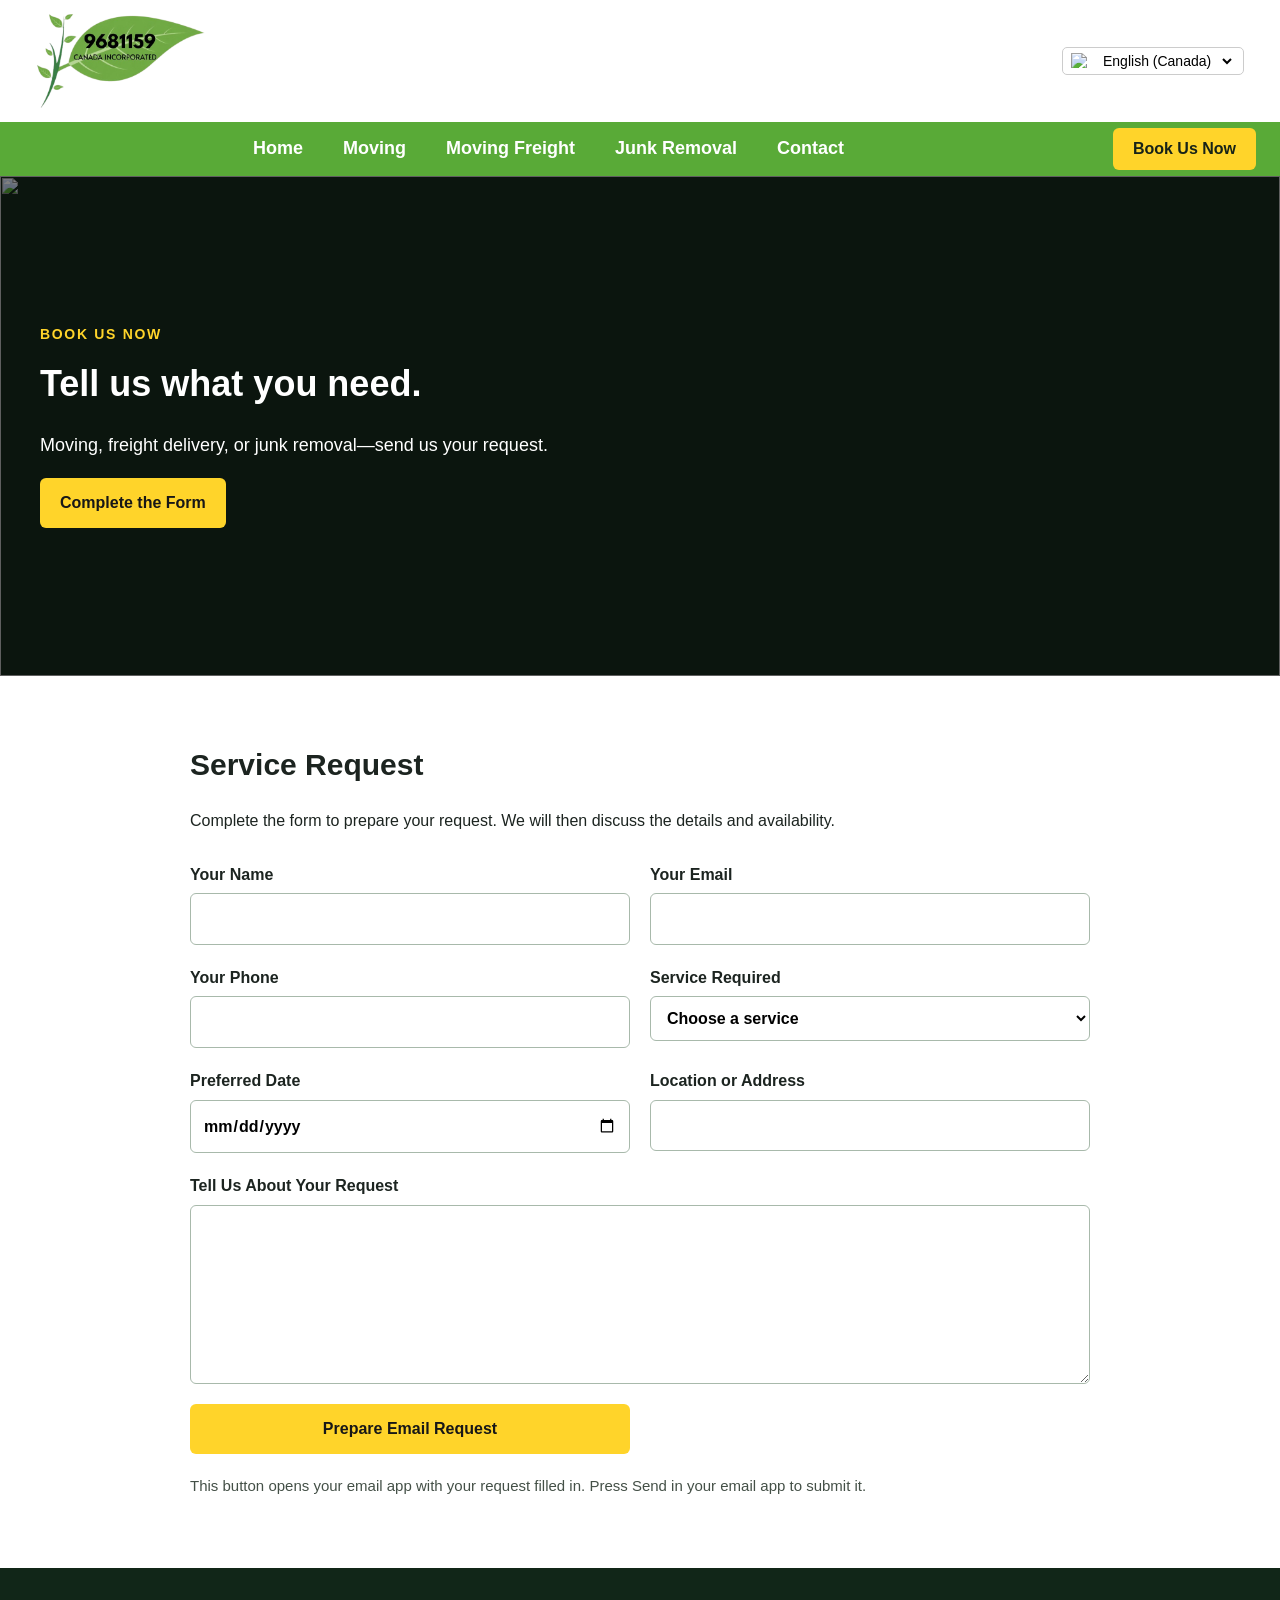
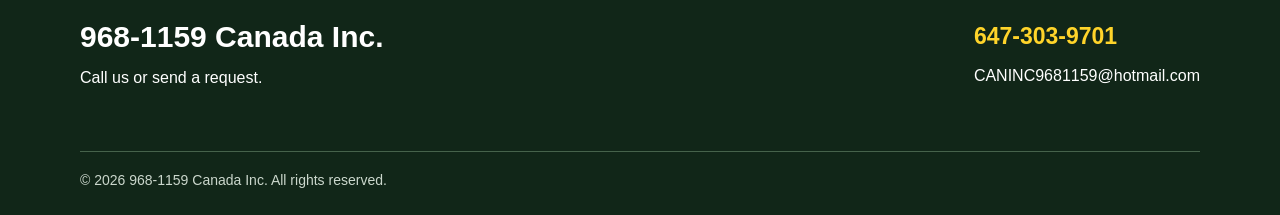
==== 99-Company/book.html @ 7fc64387 "Add files via upload" ====
<!DOCTYPE html>
<html lang="en-CA">
<head>
  <meta charset="UTF-8">
  <meta name="viewport" content="width=device-width, initial-scale=1">

  <title data-fr="Réservez maintenant | 968-1159 Canada Inc.">
    Book Us Now | 968-1159 Canada Inc.
  </title>

  <link rel="stylesheet" href="style.css">
  <script src="script.js" defer></script>
</head>

<body>
  <header class="site-header">
    <div class="header-inner">

      <!-- CHANGE LOGO HERE -->
      <a href="index.html">
        <img
          class="logo"
          src="Comp-logo.png"
          alt="968-1159 Canada Inc."
        >
      </a>

      <label class="language-picker">
        <img
          class="flag-icon"
          src="https://flagcdn.com/ca.svg"
          alt="Canada flag"
        >

        <span class="sr-only">Language / Langue</span>

        <select id="language-switcher">
          <option value="en">English (Canada)</option>
          <option value="fr">Français (Canada)</option>
        </select>
      </label>
    </div>

    <div class="navigation-row">
      <nav class="site-nav" aria-label="Main navigation">
        <div class="nav-inner">
          <a href="index.html" data-fr="Accueil">Home</a>

          <a href="moving.html"
             data-fr="Déménagement">Moving</a>

          <a href="moving-freight.html"
             data-fr="Transport de marchandises">Moving Freight</a>

          <a href="junk-removal.html"
             data-fr="Enlèvement des déchets">Junk Removal</a>

          <a href="#contact">Contact</a>
        </div>
      </nav>

      <a class="book-now" href="book.html" aria-current="page"
         data-fr="Réservez maintenant">
        Book Us Now
      </a>
    </div>
  </header>

  <main>
    <section class="hero">

      <!-- CHANGE BOOKING BACKGROUND IMAGE HERE -->
      <img
        class="hero-background"
        src="https://static.vecteezy.com/system/resources/previews/021/389/114/non_2x/book-now-button-web-template-speech-bubble-banner-label-book-now-sign-icon-illustration-vector.jpg"
        alt=""
        aria-hidden="true"
      >

      <div class="hero-content">
        <p class="eyebrow" data-fr="Réservez maintenant">
          Book Us Now
        </p>

        <h1 data-fr="Parlez-nous de vos besoins.">
          Tell us what you need.
        </h1>

        <p class="hero-description"
           data-fr="Déménagement, transport de marchandises ou enlèvement de déchets : envoyez-nous votre demande.">
          Moving, freight delivery, or junk removal—send us
          your request.
        </p>

        <a class="button button-yellow" href="#request"
           data-fr="Remplir le formulaire">
          Complete the Form
        </a>
      </div>
    </section>

    <section class="section container booking-section" id="request">
      <h2 data-fr="Demande de service">Service Request</h2>

      <p data-fr="Remplissez le formulaire pour préparer votre demande. Nous discuterons ensuite des détails et des disponibilités.">
        Complete the form to prepare your request. We will then
        discuss the details and availability.
      </p>

      <form id="booking-form">
        <label for="customer-name">
          <span data-fr="Votre nom">Your Name</span>

          <input
            id="customer-name"
            name="customerName"
            type="text"
            autocomplete="name"
            required
          >
        </label>

        <label for="customer-email">
          <span data-fr="Votre courriel">Your Email</span>

          <input
            id="customer-email"
            name="customerEmail"
            type="email"
            autocomplete="email"
            required
          >
        </label>

        <label for="customer-phone">
          <span data-fr="Votre téléphone">Your Phone</span>

          <input
            id="customer-phone"
            name="customerPhone"
            type="tel"
            autocomplete="tel"
            required
          >
        </label>

        <label for="service">
          <span data-fr="Service demandé">Service Required</span>

          <select id="service" name="service" required>
            <option value="" data-fr="Choisissez un service">
              Choose a service
            </option>

            <option value="Moving" data-fr="Déménagement">
              Moving
            </option>

            <option value="Moving Freight"
                    data-fr="Transport de marchandises">
              Moving Freight
            </option>

            <option value="Junk Removal"
                    data-fr="Enlèvement des déchets">
              Junk Removal
            </option>
          </select>
        </label>

        <label for="preferred-date">
          <span data-fr="Date souhaitée">Preferred Date</span>

          <input
            id="preferred-date"
            name="preferredDate"
            type="date"
          >
        </label>

        <label for="location">
          <span data-fr="Lieu ou adresse">Location or Address</span>

          <input
            id="location"
            name="location"
            type="text"
          >
        </label>

        <label class="full-width" for="request-details">
          <span data-fr="Décrivez votre demande">
            Tell Us About Your Request
          </span>

          <textarea
            id="request-details"
            name="details"
            rows="6"
            required
          ></textarea>
        </label>

        <button class="button button-yellow" type="submit"
                data-fr="Préparer le courriel">
          Prepare Email Request
        </button>

        <p class="form-note full-width"
           data-fr="Ce bouton ouvre votre application de courriel avec la demande remplie. Appuyez sur Envoyer dans votre application pour la soumettre.">
          This button opens your email app with your request filled in.
          Press Send in your email app to submit it.
        </p>
      </form>
    </section>
  </main>

  <footer id="contact">
    <div class="container footer-content">
      <div>
        <h2>968-1159 Canada Inc.</h2>

        <p data-fr="Appelez-nous ou envoyez une demande.">
          Call us or send a request.
        </p>
      </div>

      <div class="contact-details">
        <a class="footer-phone" href="tel:+16473039701">
          647-303-9701
        </a>

        <a href="mailto:CANINC9681159@hotmail.com">
          CANINC9681159@hotmail.com
        </a>
      </div>
    </div>

    <p class="container copyright"
       data-fr="© 2026 968-1159 Canada Inc. Tous droits réservés.">
      © 2026 968-1159 Canada Inc. All rights reserved.
    </p>
  </footer>
</body>
</html>
---- 99-Company/style.css ----
/* GENERAL SETTINGS */

:root {
  font-family: Arial, Helvetica, sans-serif;
  font-size: 16px;
  color: #1c2420;
  background: white;
  -webkit-text-size-adjust: 100%;
  text-size-adjust: 100%;
}

* {
  box-sizing: border-box;
}

html {
  scroll-behavior: smooth;
}

body {
  margin: 0;
  font-family: inherit;
  font-size: 16px;
  line-height: 1.6;
}

h1,
h2,
h3,
p {
  margin-top: 0;
}

a {
  color: inherit;
}

img {
  display: block;
  max-width: 100%;
  height: auto;
}

button,
input,
select,
textarea {
  font: inherit;
}

.container {
  width: min(1120px, calc(100% - 40px));
  margin-inline: auto;
}

.sr-only {
  position: absolute;
  width: 1px;
  height: 1px;
  padding: 0;
  margin: -1px;
  overflow: hidden;
  clip: rect(0, 0, 0, 0);
  white-space: nowrap;
  border: 0;
}

/* HEADER */

.site-header {
  background: white;
}

.header-inner {
  min-height: 108px;
  padding: 12px 36px;
  display: flex;
  align-items: center;
  justify-content: space-between;
  gap: 20px;
}

/* Change this width to make the logo larger or smaller */
.logo {
  width: 170px;
}

/* LANGUAGE SELECTOR */

.language-picker {
  display: flex;
  align-items: center;
  gap: 6px;
  padding: 4px 8px;
  border: 1px solid #cccccc;
  border-radius: 5px;
  background: white;
}

.language-picker .flag-icon {
  width: 22px;
  height: 15px;
  flex-shrink: 0;
  object-fit: contain;
}

.language-picker select {
  max-width: 175px;
  border: none;
  background: white;
  font-size: 14px;
}

/* NAVIGATION */

.navigation-row {
  display: grid;
  grid-template-columns: minmax(0, 1fr) auto;
  align-items: stretch;
  padding-right: 24px;
  background: #59aa37;
}

.site-nav {
  min-width: 0;
  overflow-x: auto;
  scrollbar-width: thin;
}

.nav-inner {
  display: flex;
  align-items: stretch;
  justify-content: center;
  width: max-content;
  min-width: 100%;
}

.site-nav a {
  display: flex;
  align-items: center;
  min-height: 50px;
  padding: 12px 20px;
  color: white;
  font-size: 18px;
  font-weight: 700;
  text-decoration: none;
  white-space: nowrap;
}

.site-nav a:hover,
.site-nav a[aria-current="page"] {
  background: rgba(0, 0, 0, 0.1);
}

/* BOOK US NOW BUTTON */

.book-now {
  display: flex;
  align-items: center;
  justify-content: center;
  align-self: center;
  min-height: 40px;
  margin: 6px 0 6px 16px;
  padding: 8px 20px;
  border-radius: 6px;
  background: #ffd42a;
  color: #172318;
  font-size: 16px;
  font-weight: 800;
  text-decoration: none;
  white-space: nowrap;
}

.book-now:hover,
.button-yellow:hover {
  background: #ffe467;
}

/* HERO BACKGROUND */
/* Each photo's filename is inside its HTML file. */

.hero {
  position: relative;
  isolation: isolate;
  overflow: hidden;
  background: #172a1d;
  color: white;
}

.hero-background {
  position: absolute;
  inset: 0;
  z-index: -2;
  width: 100%;
  height: 100%;
  object-fit: cover;
  object-position: center;
}

/* Dark layer that makes white text readable */
.hero::before {
  content: "";
  position: absolute;
  inset: 0;
  z-index: -1;
  background: rgba(0, 0, 0, 0.5);
}

.hero-content {
  width: calc(100% - 80px);
  min-height: 500px;
  margin-inline: auto;
  padding-block: 60px;

  display: flex;
  flex-direction: column;
  align-items: flex-start;
  justify-content: center;
}

.hero h1 {
  max-width: 800px;
  margin-bottom: 20px;
  font-size: 36px;
  font-weight: 800;
  line-height: 1.4;
}

.hero-description {
  max-width: 700px;
  font-size: 18px;
  line-height: 1.7;
}

.eyebrow {
  margin-bottom: 14px;
  color: #ffd42a;
  font-size: 14px;
  font-weight: 800;
  letter-spacing: 0.12em;
  text-transform: uppercase;
}

.eyebrow.green {
  color: #187b2e;
}

.hero-actions {
  display: flex;
  flex-wrap: wrap;
  gap: 12px;
  margin-top: 16px;
}

/* GENERAL BUTTONS */

.button {
  display: inline-flex;
  align-items: center;
  justify-content: center;
  min-height: 48px;
  padding: 12px 20px;
  border-radius: 6px;
  font-size: 16px;
  font-weight: 800;
  text-decoration: none;
}

.button-yellow {
  background: #ffd42a;
  color: #171717;
}

.button-outline {
  border: 2px solid white;
  color: white;
}

.button-outline:hover {
  background: rgba(255, 255, 255, 0.15);
}

/* CONTENT SECTIONS */

.section {
  padding-block: 70px;
}

.section h2,
.booking-banner h2,
footer h2 {
  font-size: 30px;
  line-height: 1.25;
}

/* HOME SERVICE CARDS */

.service-grid {
  display: grid;
  grid-template-columns: repeat(3, minmax(0, 1fr));
  gap: 22px;
}

.service-card {
  display: flex;
  flex-direction: column;
  padding: 28px;
  border: 1px solid #e2e8e2;
  border-radius: 12px;
  background: white;
  box-shadow: 0 10px 30px rgba(14, 44, 20, 0.08);
}

.service-card h3 {
  margin-bottom: 12px;
  font-size: 22px;
}

.service-card p {
  color: #445047;
}

.service-link {
  margin-top: auto;
  padding-top: 14px;
  color: #126c2b;
  font-weight: 800;
  text-decoration: none;
}

.service-link:hover {
  text-decoration: underline;
}

/* SERVICE DETAILS */

.service-details {
  display: grid;
  grid-template-columns: 1fr 1fr;
  align-items: start;
  gap: 55px;
}

.service-details p {
  color: #445047;
}

.feature-list {
  display: grid;
  gap: 12px;
  margin: 0;
  padding: 0;
  list-style: none;
}

.feature-list li {
  position: relative;
  padding: 13px 16px 13px 43px;
  border-radius: 8px;
  background: #f3f8f2;
  font-weight: 600;
}

.feature-list li::before {
  content: "✓";
  position: absolute;
  left: 16px;
  color: #18812e;
  font-weight: 900;
}

/* BOOKING BANNER */

.booking-banner {
  padding: 42px 0;
  background: #eaf5e9;
}

.banner-content {
  display: flex;
  align-items: center;
  justify-content: space-between;
  gap: 24px;
}

.banner-content h2 {
  margin-bottom: 8px;
}

.banner-content p {
  margin-bottom: 0;
}

/* BOOKING FORM */

.booking-section {
  max-width: 900px;
}

#booking-form {
  display: grid;
  grid-template-columns: 1fr 1fr;
  gap: 20px;
  margin-top: 28px;
}

#booking-form label {
  display: flex;
  flex-direction: column;
  gap: 6px;
  font-weight: 700;
}

.full-width {
  grid-column: 1 / -1;
}

#booking-form input,
#booking-form select,
#booking-form textarea {
  width: 100%;
  padding: 12px;
  border: 1px solid #a8b9ab;
  border-radius: 6px;
  background: white;
  font-size: 16px;
}

#booking-form textarea {
  resize: vertical;
}

#booking-form button {
  border: none;
  cursor: pointer;
}

.form-note {
  margin-bottom: 0;
  color: #445047;
  font-size: 15px;
}

/* FOOTER */

footer {
  padding: 50px 0 24px;
  background: #112618;
  color: white;
}

.footer-content {
  display: flex;
  flex-wrap: wrap;
  justify-content: space-between;
  gap: 30px;
}

.footer-content h2 {
  margin-bottom: 10px;
}

.contact-details {
  display: flex;
  flex-direction: column;
  gap: 8px;
}

.contact-details a {
  overflow-wrap: anywhere;
  text-decoration: none;
}

.contact-details a:hover {
  text-decoration: underline;
}

.footer-phone {
  color: #ffd42a;
  font-size: 23px;
  font-weight: 800;
}

.copyright {
  margin-top: 44px;
  margin-bottom: 0;
  padding-top: 17px;
  border-top: 1px solid #46624b;
  color: #cbd7cc;
  font-size: 14px;
}

/* KEYBOARD FOCUS */

a:focus-visible,
button:focus-visible,
input:focus-visible,
select:focus-visible,
textarea:focus-visible {
  outline: 3px solid #e2aa00;
  outline-offset: 3px;
}

/* TABLET */

@media (max-width: 900px) {
  .nav-inner {
    justify-content: flex-start;
  }

  .service-grid {
    grid-template-columns: repeat(2, minmax(0, 1fr));
  }
}

/* PHONE */

@media (max-width: 620px) {
  .container {
    width: calc(100% - 32px);
  }

  .header-inner {
    min-height: 90px;
    padding: 12px 16px;
    gap: 12px;
  }

  .logo {
    width: 145px;
  }

  .language-picker select {
    max-width: 135px;
  }

  .navigation-row {
    padding-right: 10px;
  }

  .site-nav a {
    padding: 12px 14px;
  }

  .book-now {
    max-width: 150px;
    margin-left: 8px;
    padding: 8px 12px;
    white-space: normal;
    text-align: center;
    line-height: 1.25;
  }

  .hero-content {
    width: calc(100% - 32px);
    min-height: 500px;
    padding-block: 45px;
  }

  .section {
    padding-block: 50px;
  }

  .service-grid,
  .service-details,
  #booking-form {
    grid-template-columns: 1fr;
  }

  .service-details {
    gap: 25px;
  }

  .banner-content {
    flex-direction: column;
    align-items: flex-start;
  }

  .full-width {
    grid-column: auto;
  }
}
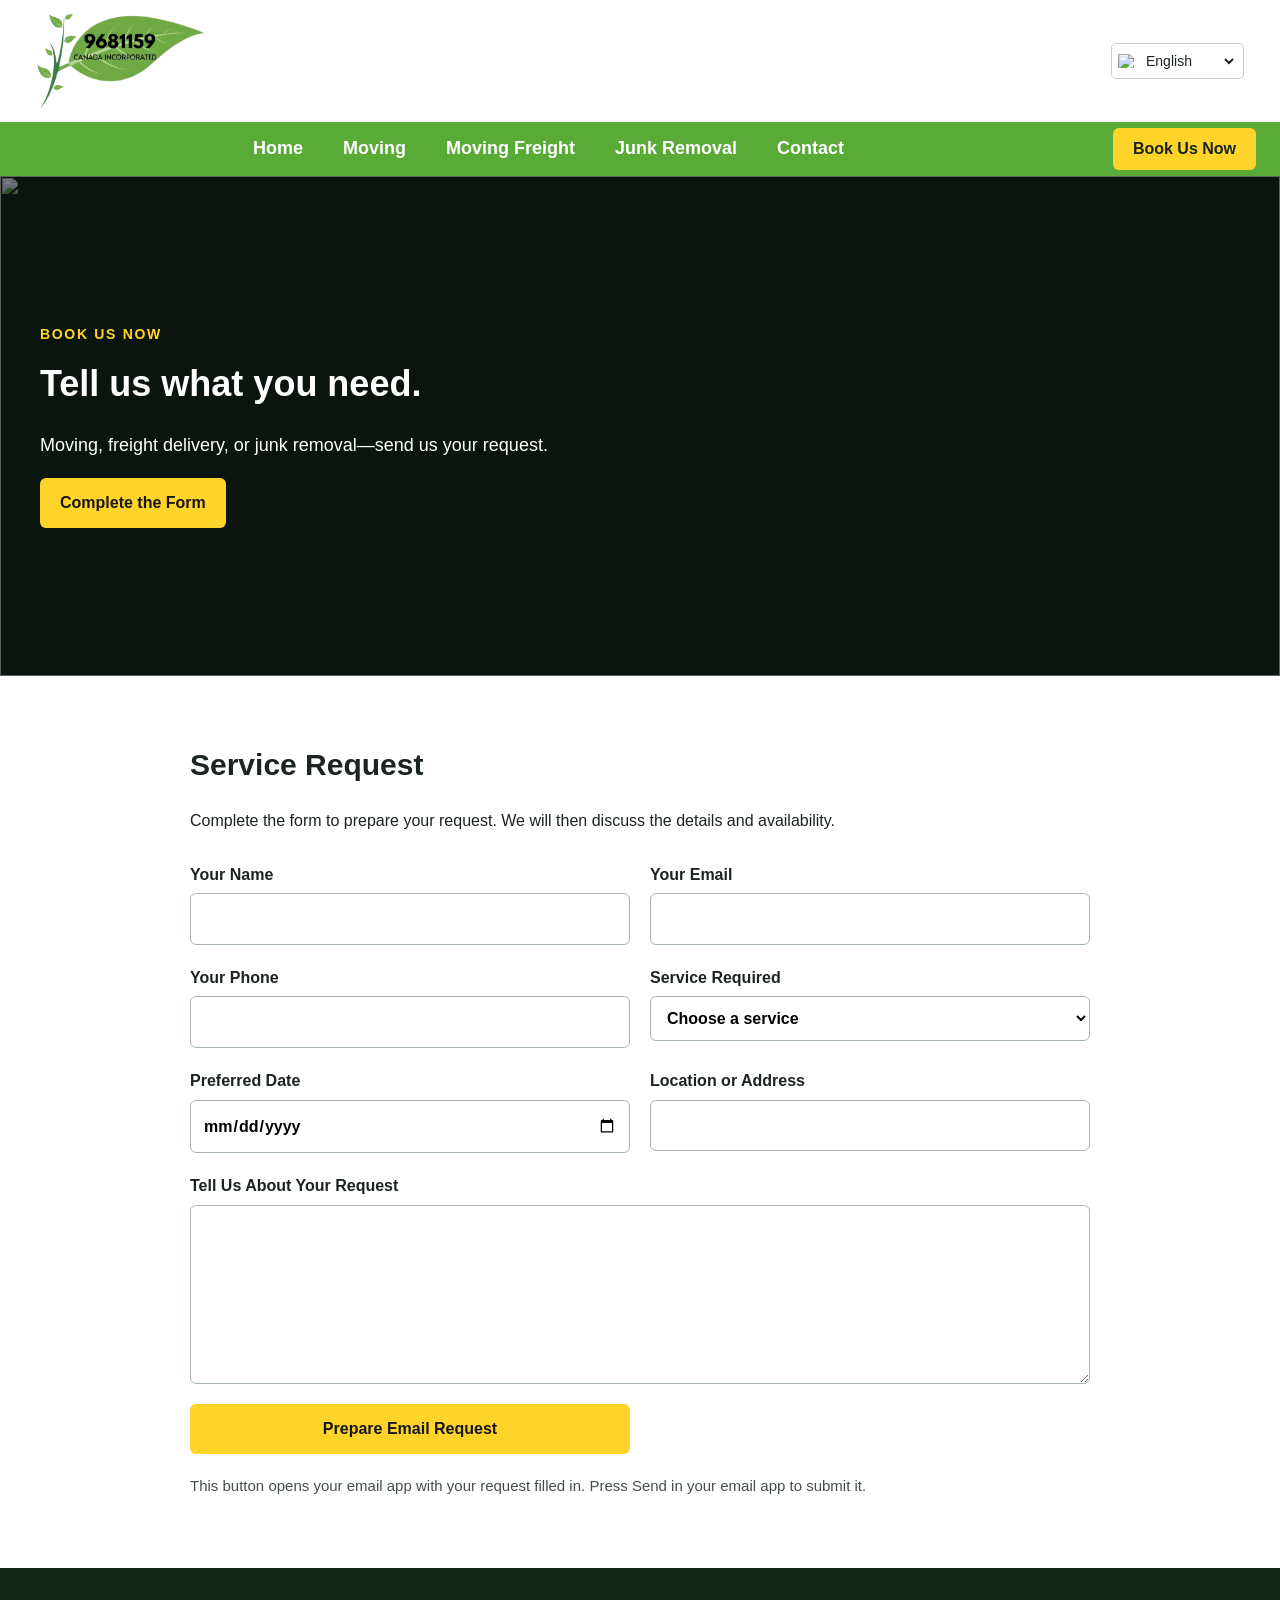
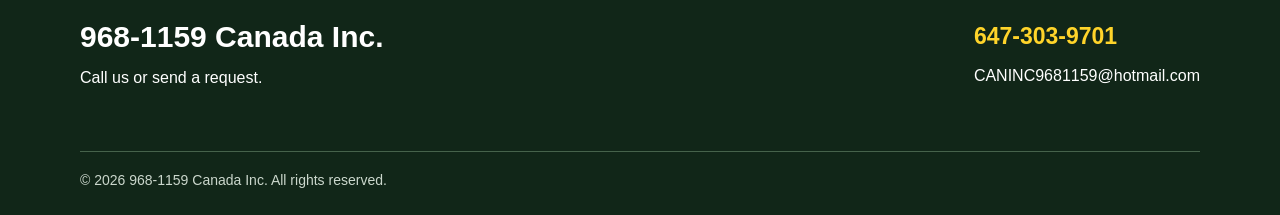
==== commit 9019a39c: "Add files via upload" ====
--- a/99-Company/book.html
+++ b/99-Company/book.html
@@ -3,6 +3,7 @@
 <head>
   <meta charset="UTF-8">
   <meta name="viewport" content="width=device-width, initial-scale=1">
+  <meta name="format-detection" content="telephone=no">
 
   <title data-fr="Réservez maintenant | 968-1159 Canada Inc.">
     Book Us Now | 968-1159 Canada Inc.
@@ -16,7 +17,7 @@
   <header class="site-header">
     <div class="header-inner">
 
-      <!-- CHANGE LOGO HERE -->
+      <!-- CHANGE LOGO IMAGE HERE -->
       <a href="index.html">
         <img
           class="logo"
@@ -35,8 +36,8 @@
         <span class="sr-only">Language / Langue</span>
 
         <select id="language-switcher">
-          <option value="en">English (Canada)</option>
-          <option value="fr">Français (Canada)</option>
+          <option value="en">English</option>
+          <option value="fr">Français</option>
         </select>
       </label>
     </div>
--- a/99-Company/style.css
+++ b/99-Company/style.css
@@ -80,34 +80,39 @@
   gap: 20px;
 }
 
-/* Change this width to make the logo larger or smaller */
 .logo {
   width: 170px;
 }
 
-/* LANGUAGE SELECTOR */
+/* SMALLER LANGUAGE SELECTOR */
 
 .language-picker {
   display: flex;
   align-items: center;
-  gap: 6px;
-  padding: 4px 8px;
+  gap: 4px;
+  padding: 3px 6px;
   border: 1px solid #cccccc;
   border-radius: 5px;
   background: white;
+  flex-shrink: 0;
 }
 
 .language-picker .flag-icon {
-  width: 22px;
-  height: 15px;
+  width: 20px;
+  height: 14px;
   flex-shrink: 0;
   object-fit: contain;
 }
 
 .language-picker select {
-  max-width: 175px;
+  width: 95px;
+  max-width: 95px;
+  min-width: 0;
+  min-height: 28px;
+  padding: 0;
   border: none;
   background: white;
+  color: #1c2420;
   font-size: 14px;
 }
 
@@ -176,8 +181,8 @@
   background: #ffe467;
 }
 
-/* HERO BACKGROUND */
-/* Each photo's filename is inside its HTML file. */
+/* HERO SECTION */
+/* Change each background image inside its HTML file */
 
 .hero {
   position: relative;
@@ -197,7 +202,6 @@
   object-position: center;
 }
 
-/* Dark layer that makes white text readable */
 .hero::before {
   content: "";
   position: absolute;
@@ -211,7 +215,6 @@
   min-height: 500px;
   margin-inline: auto;
   padding-block: 60px;
-
   display: flex;
   flex-direction: column;
   align-items: flex-start;
@@ -511,72 +514,284 @@
   .service-grid {
     grid-template-columns: repeat(2, minmax(0, 1fr));
   }
+
+  .site-nav a {
+    padding-inline: 14px;
+    font-size: 16px;
+  }
 }
 
 /* PHONE */
 
 @media (max-width: 620px) {
   .container {
-    width: calc(100% - 32px);
-  }
+    width: calc(100% - 36px);
+  }
+
+  /* Compact header */
 
   .header-inner {
-    min-height: 90px;
-    padding: 12px 16px;
-    gap: 12px;
+    min-height: 64px;
+    padding: 8px 14px;
+    gap: 10px;
+  }
+
+  .header-inner > a {
+    flex: 0 1 110px;
+    min-width: 0;
   }
 
   .logo {
-    width: 145px;
+    width: 110px;
+    height: 48px;
+    object-fit: contain;
+    object-position: left center;
+  }
+
+  /* Smaller language selector on phones */
+
+  .language-picker {
+    gap: 4px;
+    padding: 2px 4px;
+    flex-shrink: 0;
+  }
+
+  .language-picker .flag-icon {
+    width: 18px;
+    height: 12px;
   }
 
   .language-picker select {
-    max-width: 135px;
-  }
+    width: 85px;
+    max-width: 85px;
+    min-height: 28px;
+    font-size: 16px;
+  }
+
+  /* Navigation in two rows */
 
   .navigation-row {
-    padding-right: 10px;
+    display: grid;
+    grid-template-columns: repeat(3, minmax(0, 1fr));
+    gap: 5px;
+    padding: 7px 10px;
+  }
+
+  .site-nav,
+  .nav-inner {
+    display: contents;
   }
 
   .site-nav a {
-    padding: 12px 14px;
+    display: flex;
+    align-items: center;
+    justify-content: center;
+    min-height: 44px;
+    padding: 7px 5px;
+    border-radius: 5px;
+    font-size: 13px;
+    line-height: 1.3;
+    text-align: center;
+    white-space: normal;
+    overflow-wrap: anywhere;
   }
 
   .book-now {
-    max-width: 150px;
-    margin-left: 8px;
-    padding: 8px 12px;
+    align-self: stretch;
+    justify-content: center;
+    min-height: 44px;
+    margin: 0;
+    padding: 7px 5px;
+    font-size: 13px;
+    line-height: 1.3;
+    text-align: center;
     white-space: normal;
+  }
+
+  /* Background image behind the text */
+
+  .hero {
+    position: relative;
+    background: #172a1d;
+  }
+
+  .hero-background {
+    position: absolute;
+    inset: 0;
+    width: 100%;
+    height: 100%;
+    object-fit: cover;
+    object-position: center;
+    background: transparent;
+  }
+
+  .hero::before {
+    background: linear-gradient(
+      to right,
+      rgba(10, 25, 15, 0.85),
+      rgba(10, 25, 15, 0.55)
+    );
+  }
+
+  .hero-content {
+    width: calc(100% - 36px);
+    min-height: 420px;
+    margin-inline: auto;
+    padding: 38px 0;
+    justify-content: center;
+  }
+
+  .hero h1 {
+    width: 100%;
+    max-width: 440px;
+    margin-bottom: 18px;
+    font-size: 28px;
+    font-weight: 800;
+    line-height: 1.25;
+    letter-spacing: normal;
+  }
+
+  .hero-description {
+    max-width: 440px;
+    margin-bottom: 22px;
+    font-size: 16px;
+    line-height: 1.6;
+  }
+
+  .eyebrow {
+    margin-bottom: 12px;
+    font-size: 12px;
+    letter-spacing: 0.08em;
+  }
+
+  /* Buttons */
+
+  .hero-actions {
+    display: flex;
+    flex-wrap: wrap;
+    width: 100%;
+    gap: 10px;
+    margin-top: 0;
+  }
+
+  .button {
+    min-height: 46px;
+    padding: 11px 16px;
+    font-size: 15px;
+    line-height: 1.4;
     text-align: center;
-    line-height: 1.25;
-  }
-
-  .hero-content {
-    width: calc(100% - 32px);
-    min-height: 500px;
-    padding-block: 45px;
-  }
+  }
+
+  .hero-actions .button {
+    flex: 1 1 145px;
+    width: auto;
+    padding: 11px 12px;
+    font-size: 14px;
+  }
+
+  /* Content sections */
 
   .section {
-    padding-block: 50px;
+    padding-block: 40px;
+  }
+
+  .section h2,
+  .booking-banner h2 {
+    margin-bottom: 22px;
+    font-size: 26px;
+    line-height: 1.3;
   }
 
   .service-grid,
   .service-details,
   #booking-form {
-    grid-template-columns: 1fr;
+    grid-template-columns: minmax(0, 1fr);
+  }
+
+  .service-grid {
+    gap: 18px;
+  }
+
+  .service-card {
+    padding: 24px;
+  }
+
+  .service-card h3 {
+    font-size: 22px;
+  }
+
+  .service-card p,
+  .service-details p {
+    font-size: 16px;
+    line-height: 1.65;
   }
 
   .service-details {
-    gap: 25px;
+    gap: 24px;
+  }
+
+  .feature-list li {
+    font-size: 16px;
+  }
+
+  /* Booking banner */
+
+  .booking-banner {
+    padding-block: 32px;
   }
 
   .banner-content {
     flex-direction: column;
     align-items: flex-start;
+    gap: 20px;
+  }
+
+  .banner-content h2 {
+    margin-bottom: 12px;
+  }
+
+  /* Booking form */
+
+  #booking-form {
+    gap: 18px;
+  }
+
+  #booking-form label {
+    min-width: 0;
+  }
+
+  #booking-form input,
+  #booking-form select,
+  #booking-form textarea {
+    min-width: 0;
+    font-size: 16px;
   }
 
   .full-width {
     grid-column: auto;
   }
+
+  /* Footer */
+
+  footer {
+    padding: 34px 0 24px;
+  }
+
+  .footer-content {
+    flex-direction: column;
+    gap: 22px;
+  }
+
+  footer h2 {
+    font-size: 24px;
+  }
+
+  .footer-phone {
+    font-size: 22px;
+  }
+
+  .copyright {
+    margin-top: 28px;
+    font-size: 13px;
+  }
 }
